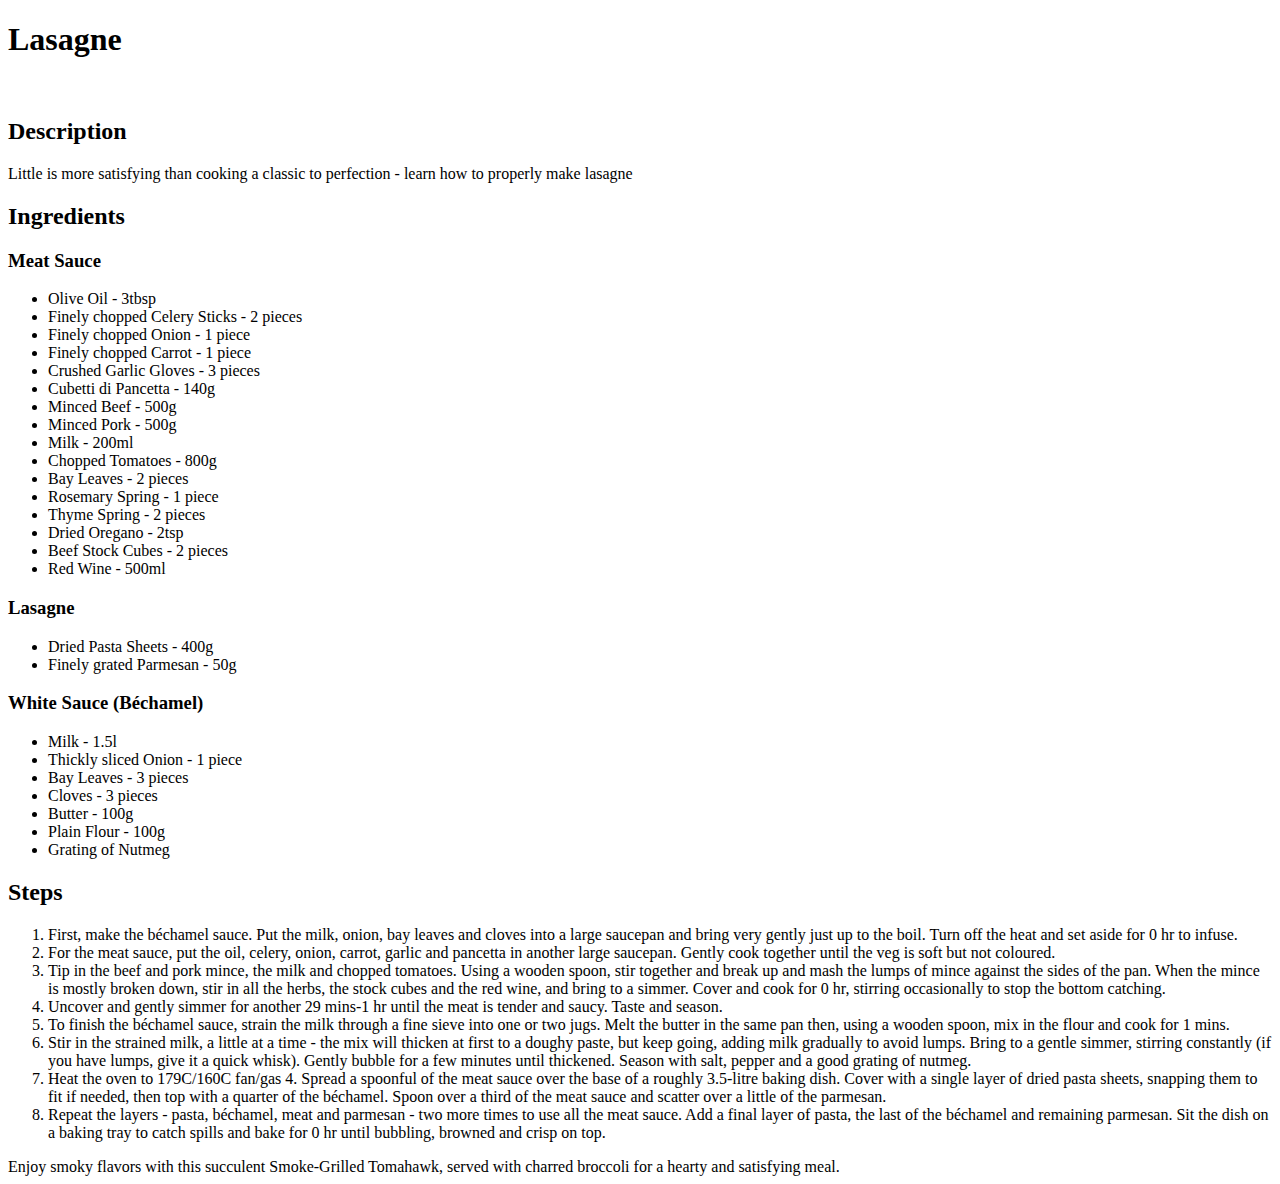
==== recipes/lasagne.html @ 18b858f8 "Add tomahawk steak recipe page" ====
<!DOCTYPE html>
<html lang="en">
    <head>
        <meta charset="utf-8">
        <title>Lasagne</title>
    </head>

    <body>
        <h1>Lasagne</h1>

        <img>
        <h2>Description</h2>
        <p>Little is more satisfying than cooking a classic to perfection - learn how to properly make lasagne</p>
        
        <h2>Ingredients</h2>

        <h3>Meat Sauce</h3>
        <ul>
            <li>Olive Oil - 3tbsp</li>
            <li>Finely chopped Celery Sticks - 2 pieces</li>
            <li>Finely chopped Onion - 1 piece</li>
            <li>Finely chopped Carrot - 1 piece</li>
            <li>Crushed Garlic Gloves - 3 pieces</li>
            <li>Cubetti di Pancetta - 140g</li>
            <li>Minced Beef - 500g</li>
            <li>Minced Pork - 500g</li>
            <li>Milk - 200ml</li>
            <li>Chopped Tomatoes - 800g</li>
            <li>Bay Leaves - 2 pieces</li>
            <li>Rosemary Spring - 1 piece</li>
            <li>Thyme Spring - 2 pieces</li>
            <li>Dried Oregano - 2tsp</li>
            <li>Beef Stock Cubes - 2 pieces</li>
            <li>Red Wine - 500ml</li>
        </ul>

        <h3>Lasagne</h3>
        <ul>
            <li>Dried Pasta Sheets - 400g</li>
            <li>Finely grated Parmesan - 50g</li>
        </ul>

        <h3>White Sauce (Béchamel)</h3>
        <ul>
            <li>Milk - 1.5l</li>
            <li>Thickly sliced Onion - 1 piece</li>
            <li>Bay Leaves - 3 pieces</li>
            <li>Cloves - 3 pieces</li>
            <li>Butter - 100g</li>
            <li>Plain Flour - 100g</li>
            <li>Grating of Nutmeg</li>
        </ul>
        
        <h2>Steps</h2>
        <ol>
            <li>First, make the béchamel sauce. Put the milk, onion, bay leaves and cloves into a large saucepan and bring very gently just up to the boil. Turn off the heat and set aside for 0 hr to infuse.</li>
            <li>For the meat sauce, put the oil, celery, onion, carrot, garlic and pancetta in another large saucepan. Gently cook together until the veg is soft but not coloured.</li>
            <li>Tip in the beef and pork mince, the milk and chopped tomatoes. Using a wooden spoon, stir together and break up and mash the lumps of mince against the sides of the pan. When the mince is mostly broken down, stir in all the herbs, the stock cubes and the red wine, and bring to a simmer. Cover and cook for 0 hr, stirring occasionally to stop the bottom catching.</li>
            <li>Uncover and gently simmer for another 29 mins-1 hr until the meat is tender and saucy. Taste and season.</li>
            <li>To finish the béchamel sauce, strain the milk through a fine sieve into one or two jugs. Melt the butter in the same pan then, using a wooden spoon, mix in the flour and cook for 1 mins.</li>
            <li>Stir in the strained milk, a little at a time - the mix will thicken at first to a doughy paste, but keep going, adding milk gradually to avoid lumps. Bring to a gentle simmer, stirring constantly (if you have lumps, give it a quick whisk). Gently bubble for a few minutes until thickened. Season with salt, pepper and a good grating of nutmeg.</li>
            <li>Heat the oven to 179C/160C fan/gas 4. Spread a spoonful of the meat sauce over the base of a roughly 3.5-litre baking dish. Cover with a single layer of dried pasta sheets, snapping them to fit if needed, then top with a quarter of the béchamel. Spoon over a third of the meat sauce and scatter over a little of the parmesan.</li>
            <li>Repeat the layers - pasta, béchamel, meat and parmesan - two more times to use all the meat sauce. Add a final layer of pasta, the last of the béchamel and remaining parmesan. Sit the dish on a baking tray to catch spills and bake for 0 hr until bubbling, browned and crisp on top.</li>
        </ol>Enjoy smoky flavors with this succulent Smoke-Grilled Tomahawk, served with charred broccoli for a hearty and satisfying meal.
    </body>
</html>
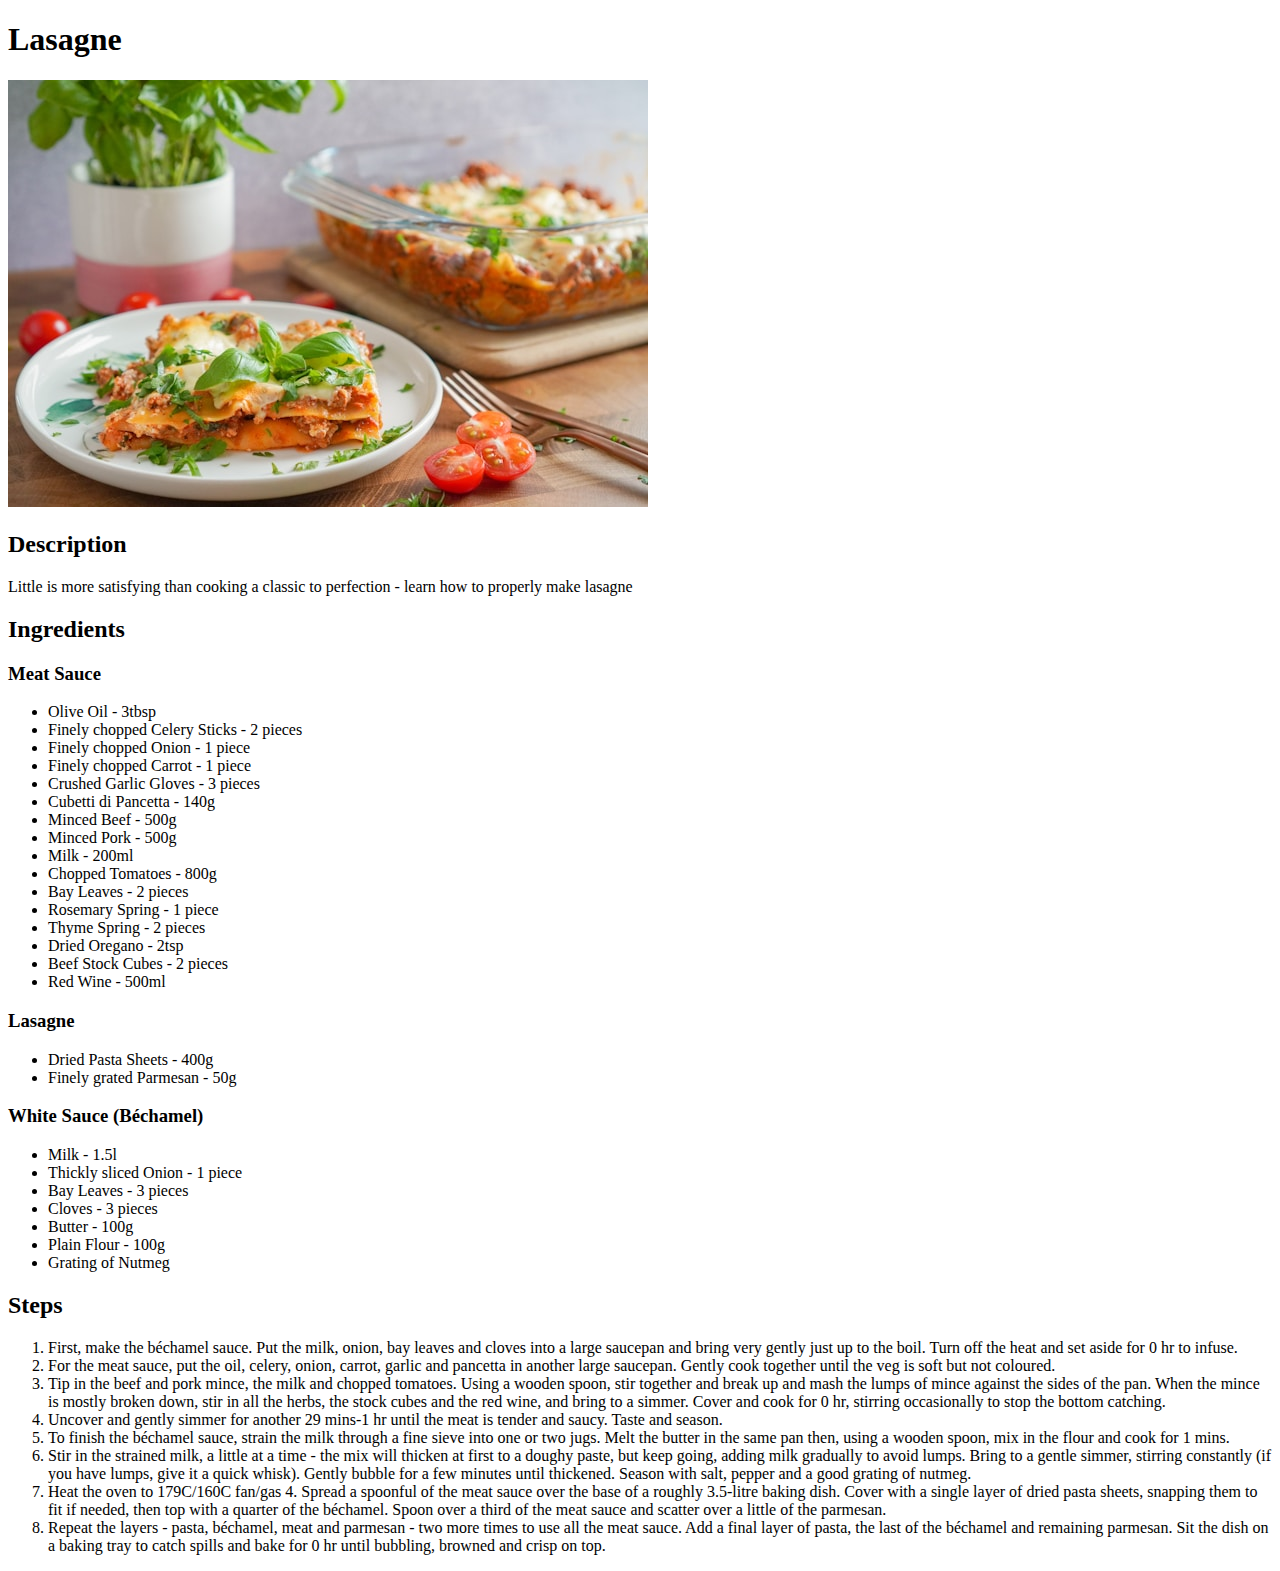
==== commit d2872c90: "Add images to recipes" ====
--- a/recipes/lasagne.html
+++ b/recipes/lasagne.html
@@ -8,7 +8,7 @@
     <body>
         <h1>Lasagne</h1>
 
-        <img>
+        <img src="../img/lasagne.jpg" alt="A plate of Lasagne with Basil on top">
         <h2>Description</h2>
         <p>Little is more satisfying than cooking a classic to perfection - learn how to properly make lasagne</p>
         
@@ -61,6 +61,6 @@
             <li>Stir in the strained milk, a little at a time - the mix will thicken at first to a doughy paste, but keep going, adding milk gradually to avoid lumps. Bring to a gentle simmer, stirring constantly (if you have lumps, give it a quick whisk). Gently bubble for a few minutes until thickened. Season with salt, pepper and a good grating of nutmeg.</li>
             <li>Heat the oven to 179C/160C fan/gas 4. Spread a spoonful of the meat sauce over the base of a roughly 3.5-litre baking dish. Cover with a single layer of dried pasta sheets, snapping them to fit if needed, then top with a quarter of the béchamel. Spoon over a third of the meat sauce and scatter over a little of the parmesan.</li>
             <li>Repeat the layers - pasta, béchamel, meat and parmesan - two more times to use all the meat sauce. Add a final layer of pasta, the last of the béchamel and remaining parmesan. Sit the dish on a baking tray to catch spills and bake for 0 hr until bubbling, browned and crisp on top.</li>
-        </ol>Enjoy smoky flavors with this succulent Smoke-Grilled Tomahawk, served with charred broccoli for a hearty and satisfying meal.
+        </ol>
     </body>
 </html>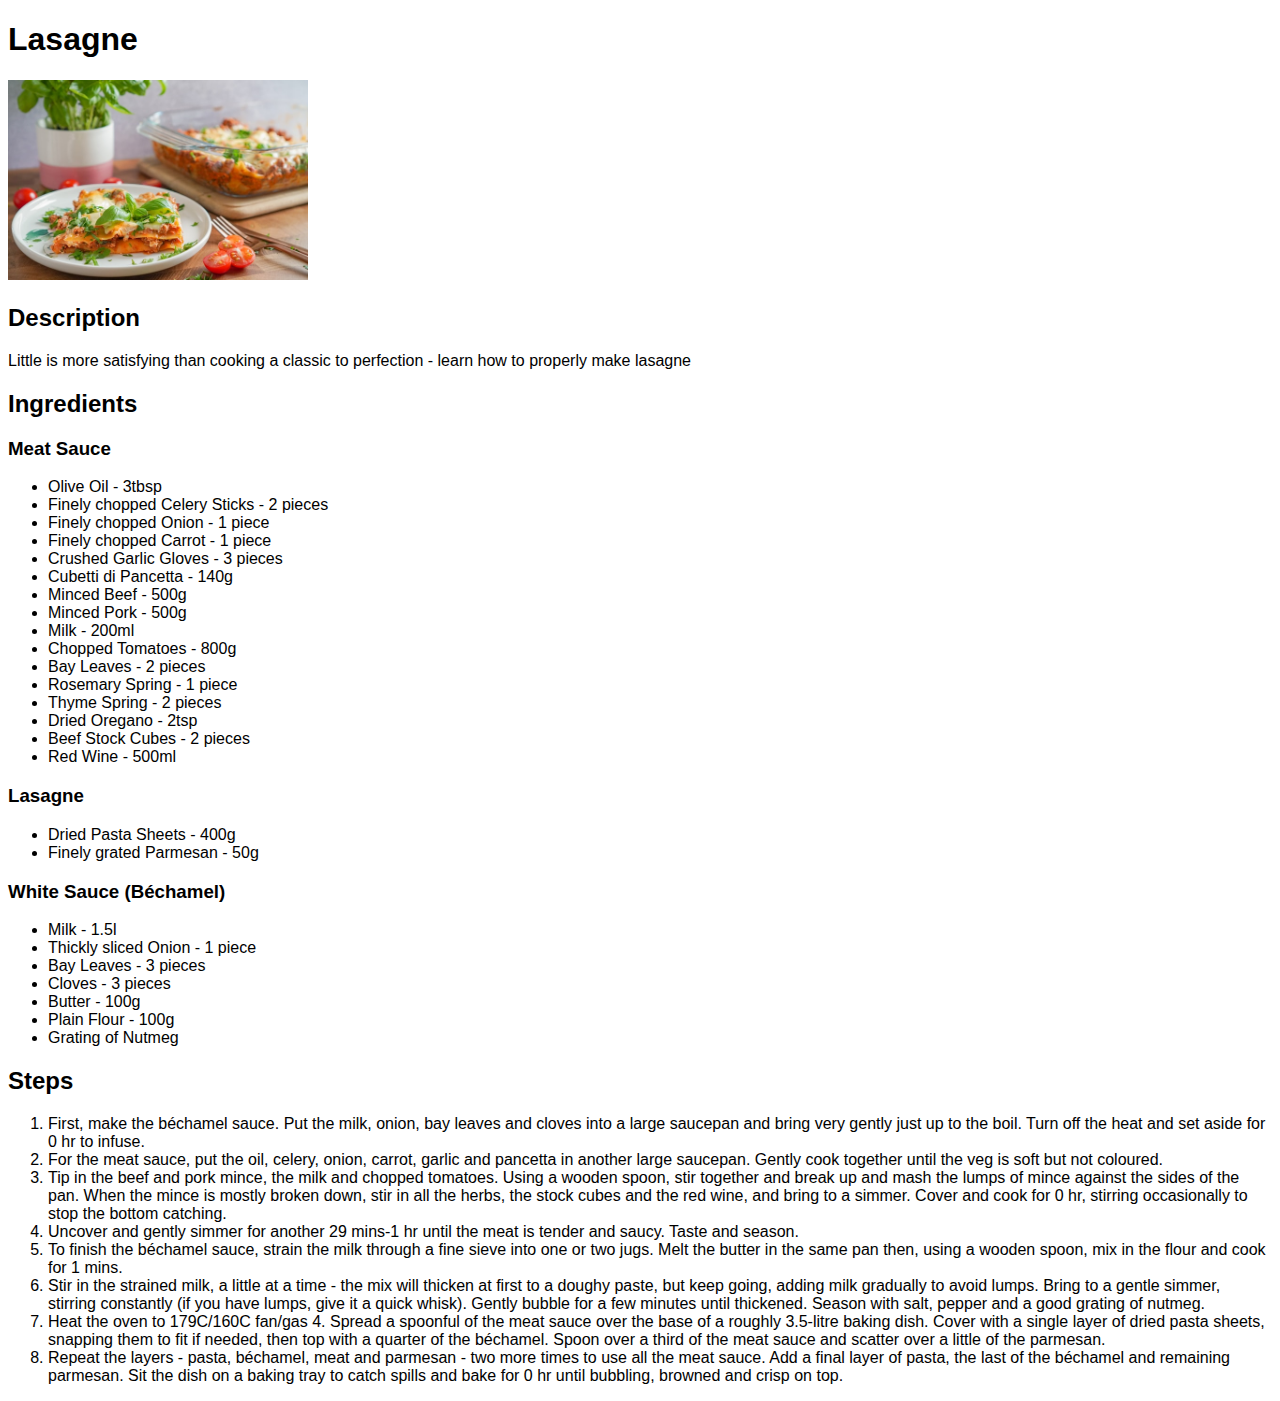
==== commit d125ea15: "Add css styles" ====
--- a/recipes/lasagne.html
+++ b/recipes/lasagne.html
@@ -3,12 +3,13 @@
     <head>
         <meta charset="utf-8">
         <title>Lasagne</title>
+        <link rel="stylesheet" href="../stylesheets/styles.css">
     </head>
 
     <body>
         <h1>Lasagne</h1>
 
-        <img src="../img/lasagne.jpg" alt="A plate of Lasagne with Basil on top">
+        <img class="recipe-img" src="../img/lasagne.jpg" alt="A plate of Lasagne with Basil on top">
         <h2>Description</h2>
         <p>Little is more satisfying than cooking a classic to perfection - learn how to properly make lasagne</p>
         
--- a/stylesheets/styles.css
+++ b/stylesheets/styles.css
@@ -0,0 +1,13 @@
+* {
+    font-family: Arial, sans-serif;
+}
+
+.recipe-img {
+    height: auto;
+    width: 300px;
+}
+
+.ingredients-subheader {
+    font-style: italic;
+    font-weight: 1000;
+}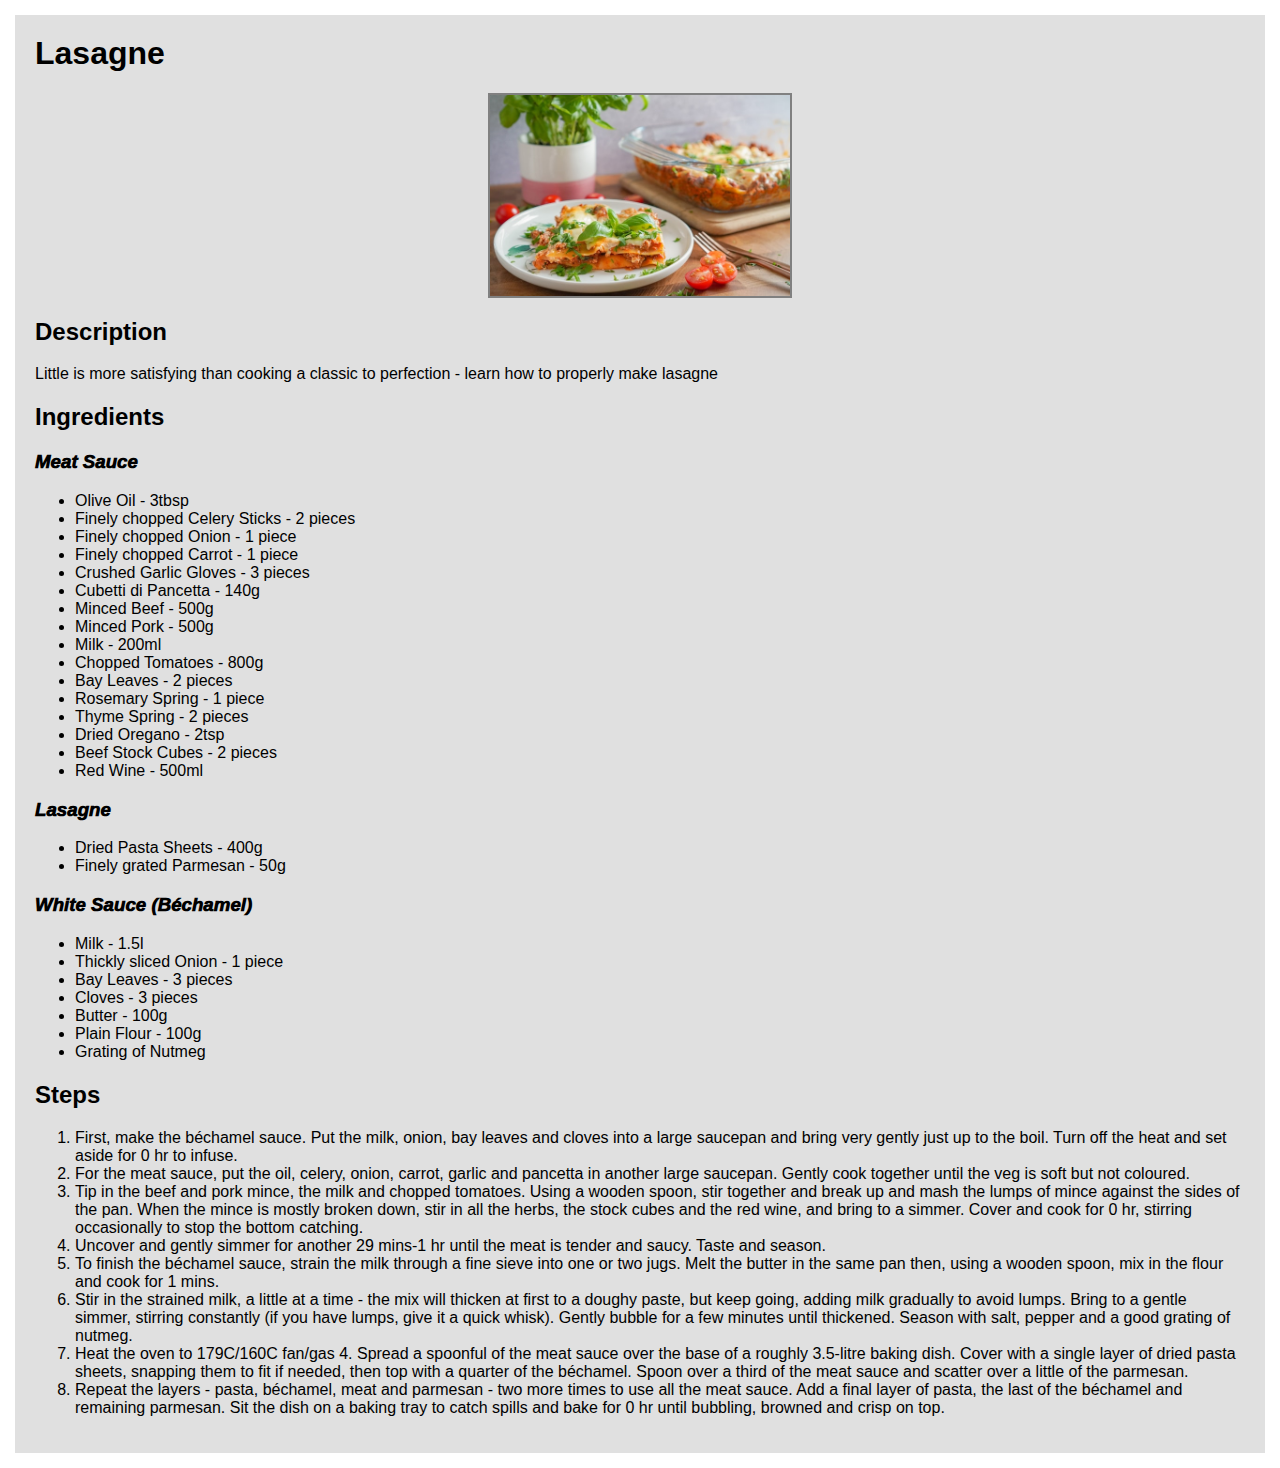
==== commit b8d956cd: "Add CSS to recipe-pages" ====
--- a/recipes/lasagne.html
+++ b/recipes/lasagne.html
@@ -1,67 +1,117 @@
 <!DOCTYPE html>
 <html lang="en">
-    <head>
-        <meta charset="utf-8">
-        <title>Lasagne</title>
-        <link rel="stylesheet" href="../stylesheets/styles.css">
-    </head>
+  <head>
+    <meta charset="utf-8" />
+    <title>Lasagne</title>
+    <link rel="stylesheet" href="../stylesheets/styles.css" />
+  </head>
 
-    <body>
-        <h1>Lasagne</h1>
+  <body>
+    <div class="recipe-card">
+      <h1>Lasagne</h1>
 
-        <img class="recipe-img" src="../img/lasagne.jpg" alt="A plate of Lasagne with Basil on top">
-        <h2>Description</h2>
-        <p>Little is more satisfying than cooking a classic to perfection - learn how to properly make lasagne</p>
-        
-        <h2>Ingredients</h2>
+      <img
+        class="recipe-img"
+        src="../img/lasagne.jpg"
+        alt="A plate of Lasagne with Basil on top"
+      />
+      <h2>Description</h2>
+      <p>
+        Little is more satisfying than cooking a classic to perfection - learn
+        how to properly make lasagne
+      </p>
 
-        <h3>Meat Sauce</h3>
-        <ul>
-            <li>Olive Oil - 3tbsp</li>
-            <li>Finely chopped Celery Sticks - 2 pieces</li>
-            <li>Finely chopped Onion - 1 piece</li>
-            <li>Finely chopped Carrot - 1 piece</li>
-            <li>Crushed Garlic Gloves - 3 pieces</li>
-            <li>Cubetti di Pancetta - 140g</li>
-            <li>Minced Beef - 500g</li>
-            <li>Minced Pork - 500g</li>
-            <li>Milk - 200ml</li>
-            <li>Chopped Tomatoes - 800g</li>
-            <li>Bay Leaves - 2 pieces</li>
-            <li>Rosemary Spring - 1 piece</li>
-            <li>Thyme Spring - 2 pieces</li>
-            <li>Dried Oregano - 2tsp</li>
-            <li>Beef Stock Cubes - 2 pieces</li>
-            <li>Red Wine - 500ml</li>
-        </ul>
+      <h2>Ingredients</h2>
 
-        <h3>Lasagne</h3>
-        <ul>
-            <li>Dried Pasta Sheets - 400g</li>
-            <li>Finely grated Parmesan - 50g</li>
-        </ul>
+      <h3 class="ingredients-subheader">Meat Sauce</h3>
+      <ul>
+        <li>Olive Oil - 3tbsp</li>
+        <li>Finely chopped Celery Sticks - 2 pieces</li>
+        <li>Finely chopped Onion - 1 piece</li>
+        <li>Finely chopped Carrot - 1 piece</li>
+        <li>Crushed Garlic Gloves - 3 pieces</li>
+        <li>Cubetti di Pancetta - 140g</li>
+        <li>Minced Beef - 500g</li>
+        <li>Minced Pork - 500g</li>
+        <li>Milk - 200ml</li>
+        <li>Chopped Tomatoes - 800g</li>
+        <li>Bay Leaves - 2 pieces</li>
+        <li>Rosemary Spring - 1 piece</li>
+        <li>Thyme Spring - 2 pieces</li>
+        <li>Dried Oregano - 2tsp</li>
+        <li>Beef Stock Cubes - 2 pieces</li>
+        <li>Red Wine - 500ml</li>
+      </ul>
 
-        <h3>White Sauce (Béchamel)</h3>
-        <ul>
-            <li>Milk - 1.5l</li>
-            <li>Thickly sliced Onion - 1 piece</li>
-            <li>Bay Leaves - 3 pieces</li>
-            <li>Cloves - 3 pieces</li>
-            <li>Butter - 100g</li>
-            <li>Plain Flour - 100g</li>
-            <li>Grating of Nutmeg</li>
-        </ul>
-        
-        <h2>Steps</h2>
-        <ol>
-            <li>First, make the béchamel sauce. Put the milk, onion, bay leaves and cloves into a large saucepan and bring very gently just up to the boil. Turn off the heat and set aside for 0 hr to infuse.</li>
-            <li>For the meat sauce, put the oil, celery, onion, carrot, garlic and pancetta in another large saucepan. Gently cook together until the veg is soft but not coloured.</li>
-            <li>Tip in the beef and pork mince, the milk and chopped tomatoes. Using a wooden spoon, stir together and break up and mash the lumps of mince against the sides of the pan. When the mince is mostly broken down, stir in all the herbs, the stock cubes and the red wine, and bring to a simmer. Cover and cook for 0 hr, stirring occasionally to stop the bottom catching.</li>
-            <li>Uncover and gently simmer for another 29 mins-1 hr until the meat is tender and saucy. Taste and season.</li>
-            <li>To finish the béchamel sauce, strain the milk through a fine sieve into one or two jugs. Melt the butter in the same pan then, using a wooden spoon, mix in the flour and cook for 1 mins.</li>
-            <li>Stir in the strained milk, a little at a time - the mix will thicken at first to a doughy paste, but keep going, adding milk gradually to avoid lumps. Bring to a gentle simmer, stirring constantly (if you have lumps, give it a quick whisk). Gently bubble for a few minutes until thickened. Season with salt, pepper and a good grating of nutmeg.</li>
-            <li>Heat the oven to 179C/160C fan/gas 4. Spread a spoonful of the meat sauce over the base of a roughly 3.5-litre baking dish. Cover with a single layer of dried pasta sheets, snapping them to fit if needed, then top with a quarter of the béchamel. Spoon over a third of the meat sauce and scatter over a little of the parmesan.</li>
-            <li>Repeat the layers - pasta, béchamel, meat and parmesan - two more times to use all the meat sauce. Add a final layer of pasta, the last of the béchamel and remaining parmesan. Sit the dish on a baking tray to catch spills and bake for 0 hr until bubbling, browned and crisp on top.</li>
-        </ol>
-    </body>
-</html>+      <h3 class="ingredients-subheader">Lasagne</h3>
+      <ul>
+        <li>Dried Pasta Sheets - 400g</li>
+        <li>Finely grated Parmesan - 50g</li>
+      </ul>
+
+      <h3 class="ingredients-subheader">White Sauce (Béchamel)</h3>
+      <ul>
+        <li>Milk - 1.5l</li>
+        <li>Thickly sliced Onion - 1 piece</li>
+        <li>Bay Leaves - 3 pieces</li>
+        <li>Cloves - 3 pieces</li>
+        <li>Butter - 100g</li>
+        <li>Plain Flour - 100g</li>
+        <li>Grating of Nutmeg</li>
+      </ul>
+
+      <h2>Steps</h2>
+      <ol>
+        <li>
+          First, make the béchamel sauce. Put the milk, onion, bay leaves and
+          cloves into a large saucepan and bring very gently just up to the
+          boil. Turn off the heat and set aside for 0 hr to infuse.
+        </li>
+        <li>
+          For the meat sauce, put the oil, celery, onion, carrot, garlic and
+          pancetta in another large saucepan. Gently cook together until the veg
+          is soft but not coloured.
+        </li>
+        <li>
+          Tip in the beef and pork mince, the milk and chopped tomatoes. Using a
+          wooden spoon, stir together and break up and mash the lumps of mince
+          against the sides of the pan. When the mince is mostly broken down,
+          stir in all the herbs, the stock cubes and the red wine, and bring to
+          a simmer. Cover and cook for 0 hr, stirring occasionally to stop the
+          bottom catching.
+        </li>
+        <li>
+          Uncover and gently simmer for another 29 mins-1 hr until the meat is
+          tender and saucy. Taste and season.
+        </li>
+        <li>
+          To finish the béchamel sauce, strain the milk through a fine sieve
+          into one or two jugs. Melt the butter in the same pan then, using a
+          wooden spoon, mix in the flour and cook for 1 mins.
+        </li>
+        <li>
+          Stir in the strained milk, a little at a time - the mix will thicken
+          at first to a doughy paste, but keep going, adding milk gradually to
+          avoid lumps. Bring to a gentle simmer, stirring constantly (if you
+          have lumps, give it a quick whisk). Gently bubble for a few minutes
+          until thickened. Season with salt, pepper and a good grating of
+          nutmeg.
+        </li>
+        <li>
+          Heat the oven to 179C/160C fan/gas 4. Spread a spoonful of the meat
+          sauce over the base of a roughly 3.5-litre baking dish. Cover with a
+          single layer of dried pasta sheets, snapping them to fit if needed,
+          then top with a quarter of the béchamel. Spoon over a third of the
+          meat sauce and scatter over a little of the parmesan.
+        </li>
+        <li>
+          Repeat the layers - pasta, béchamel, meat and parmesan - two more
+          times to use all the meat sauce. Add a final layer of pasta, the last
+          of the béchamel and remaining parmesan. Sit the dish on a baking tray
+          to catch spills and bake for 0 hr until bubbling, browned and crisp on
+          top.
+        </li>
+      </ol>
+    </div>
+  </body>
+</html>
--- a/stylesheets/styles.css
+++ b/stylesheets/styles.css
@@ -2,9 +2,26 @@
     font-family: Arial, sans-serif;
 }
 
+body {
+    margin: 0;
+}
+
+.recipe-card {
+    background-color: #e0e0e0;
+    padding: 20px;
+    margin: 15px;
+}
+
+h1 {
+    margin-top: 0;
+}
+
 .recipe-img {
+    display: block;
     height: auto;
     width: 300px;
+    margin: 0 auto;
+    border: 2px solid grey;
 }
 
 .ingredients-subheader {
